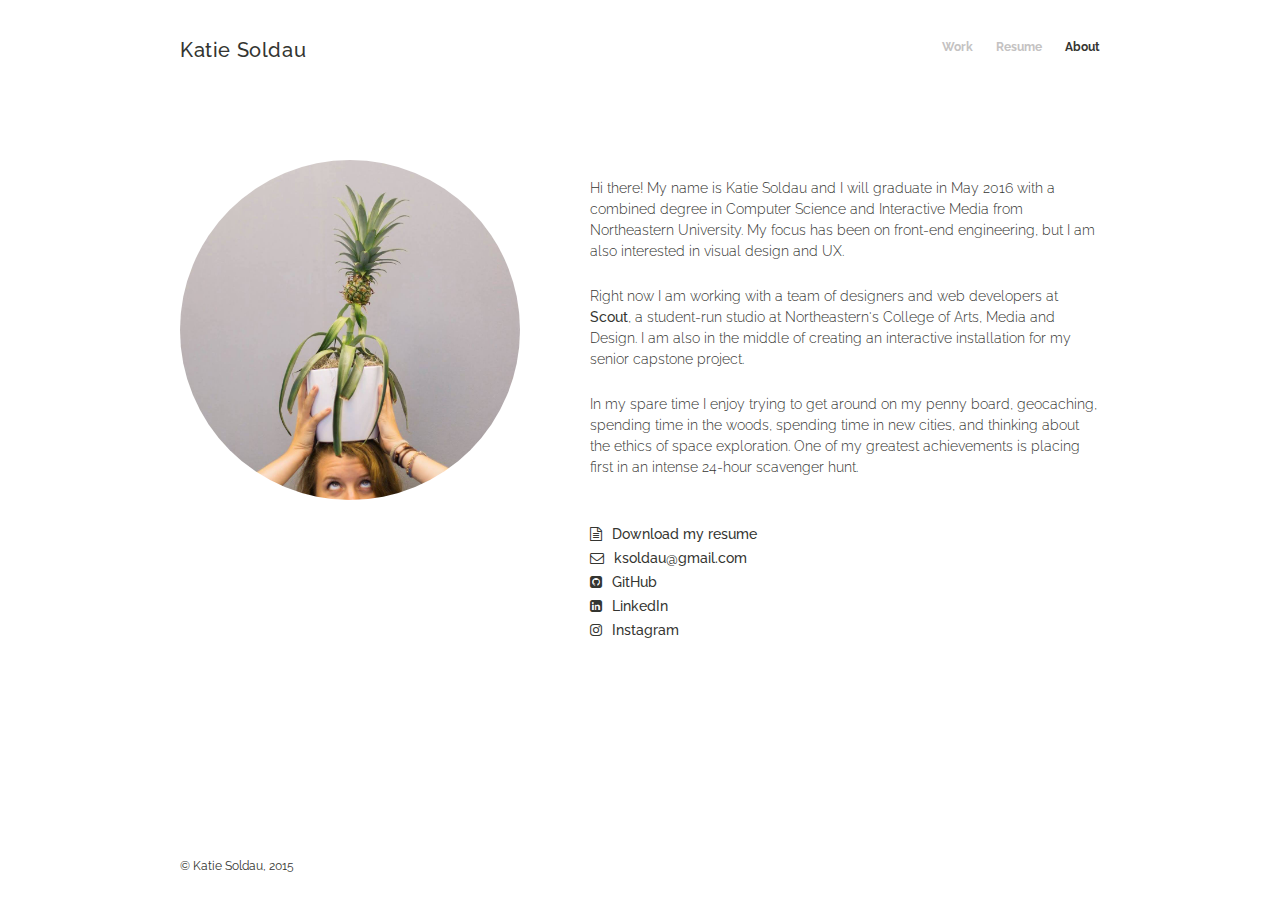
==== about.html @ ed0b5127 "site files from building Portfolio" ====
<!doctype html>
<html>
  <head>
    <meta charset="utf-8">

    <!-- Always force latest IE rendering engine or request Chrome Frame -->
    <meta content="IE=edge,chrome=1" http-equiv="X-UA-Compatible">

    <title>Katie Soldau</title>
    <meta name="description" content="Katie Soldau's portfolio site.">
    <meta name="keywords" content="katie, soldau, web, development, front-end, design, interactive media">

    <meta name="viewport" content="width=device-width, initial-scale=1, maximum-scale=1, user-scalable=no">


    <link rel="stylesheet" href="https://maxcdn.bootstrapcdn.com/font-awesome/4.5.0/css/font-awesome.min.css">
    <link href='https://fonts.googleapis.com/css?family=Lato:400,100,300,700,900,100italic,300italic,400italic,700italic,900italic' rel='stylesheet' type='text/css'>

    <link href='https://fonts.googleapis.com/css?family=Oswald:700' rel='stylesheet' type='text/css'>
    <link href='https://fonts.googleapis.com/css?family=Raleway:400,800,700,900,600,500,300,200,100' rel='stylesheet' type='text/css'>
    <link href="/stylesheets/normalize.css" rel="stylesheet" /><link href="/stylesheets/all.css" rel="stylesheet" />

    <script src="/javascripts/all.js"></script>

    <!-- <link rel='shortcut icon' href='/favicon.ico?v=3' type='image/x-icon'/ > -->

    <link rel="apple-touch-icon" sizes="57x57" href="/apple-icon-57x57.png">
    <link rel="apple-touch-icon" sizes="60x60" href="/apple-icon-60x60.png">
    <link rel="apple-touch-icon" sizes="72x72" href="/apple-icon-72x72.png">
    <link rel="apple-touch-icon" sizes="76x76" href="/apple-icon-76x76.png">
    <link rel="apple-touch-icon" sizes="114x114" href="/apple-icon-114x114.png">
    <link rel="apple-touch-icon" sizes="120x120" href="/apple-icon-120x120.png">
    <link rel="apple-touch-icon" sizes="144x144" href="/apple-icon-144x144.png">
    <link rel="apple-touch-icon" sizes="152x152" href="/apple-icon-152x152.png">
    <link rel="apple-touch-icon" sizes="180x180" href="/apple-icon-180x180.png">
    <link rel="icon" type="image/png" sizes="192x192"  href="/android-icon-192x192.png">
    <link rel="icon" type="image/png" sizes="32x32" href="/favicon-32x32.png">
    <link rel="icon" type="image/png" sizes="96x96" href="/favicon-96x96.png">
    <link rel="icon" type="image/png" sizes="16x16" href="/favicon-16x16.png">
    <link rel="manifest" href="/manifest.json">
    <meta name="msapplication-TileColor" content="#ffffff">
    <meta name="msapplication-TileImage" content="/ms-icon-144x144.png">
    <meta name="theme-color" content="#ffffff">

  </head>

  <body class="about">
    <div class="page">
      <nav class="nav">
        <a class="nav__name" href="/">Katie Soldau</a>
        <ul class="nav__list">
          <li class="nav__item">
            <a class="nav__link" href="/">Work</a>
          </li>
          <li class="nav__item">
            <a target="_blank" class="nav__link" href="/ksoldau_resume.pdf">Resume</a>
          </li>
          <li class="nav__item">
          <a class="nav__link active" href="/about.html">About</a>
          </li>
        </ul>
      </nav>

      <div class="headshot">
</div>
<div class="bio">
  <p>Hi there! My name is Katie Soldau and I will graduate in May 2016 with a combined degree in Computer Science and Interactive Media from Northeastern University. My focus has been on front-end engineering, but I am also interested in visual design and UX.</p>
  <p>Right now I am working with a team of designers and web developers at <a target="_blank" href="http://northeastern.edu/scout">Scout</a>, a student-run studio at Northeastern's College of Arts, Media and Design. I am also in the middle of creating an interactive installation for my senior capstone project.
  </p>
  <p>In my spare time I enjoy trying to get around on my penny board, geocaching, spending time in the woods, spending time in new cities, and thinking about the ethics of space exploration. One of my greatest achievements is placing first in an intense 24-hour scavenger hunt.
  </p>



  <ul class="contact">
    <li>
      <a href="/ksoldau_resume.pdf" download><i class="fa fa-file-text-o"></i>Download my resume</a>
    </li>
    <li>
      <a href="mailto:ksoldau@gmail.com"><i class="fa fa-envelope-o"></i>ksoldau@gmail.com</a>
    </li>
    <li>
      <a target="_blank" href="https://github.com/ksoldau"><i class="fa fa-github-square"></i>GitHub</a>
    </li>
    <li>
      <a target="_blank" href="https://www.linkedin.com/in/katie-soldau-02902955"><i class="fa fa-linkedin-square"></i>LinkedIn</a>
    </li>
    <li>
      <a target="_blank" href="https://www.instagram.com/katiesoldau"><i class="fa fa-instagram"></i>Instagram</a>
    </li>
  </ul>

</div>


      <div class="clear"></div>
      <footer class="footer">&#169 Katie Soldau, 2015</footer>

    </div>

  <script>
    (function(i,s,o,g,r,a,m){i['GoogleAnalyticsObject']=r;i[r]=i[r]||function(){
    (i[r].q=i[r].q||[]).push(arguments)},i[r].l=1*new Date();a=s.createElement(o),
    m=s.getElementsByTagName(o)[0];a.async=1;a.src=g;m.parentNode.insertBefore(a,m)
    })(window,document,'script','//www.google-analytics.com/analytics.js','ga');

    ga('create', 'UA-40045422-1', 'auto');
    ga('send', 'pageview');

  </script>

  </body>
</html>
---- stylesheets/all.css ----
/*! normalize.css v2.0.1 | MIT License | git.io/normalize */
/* ==========================================================================
   HTML5 display definitions
   ========================================================================== */
/*
 * Corrects `block` display not defined in IE 8/9.
 */
/* line 12, /Users/katiesoldau/Code/Portfolio/source/stylesheets/global/_normalize.css */
article,
aside,
details,
figcaption,
figure,
footer,
header,
hgroup,
nav,
section,
summary {
  display: block; }

/*
 * Corrects `inline-block` display not defined in IE 8/9.
 */
/* line 30, /Users/katiesoldau/Code/Portfolio/source/stylesheets/global/_normalize.css */
audio,
canvas,
video {
  display: inline-block; }

/*
 * Prevents modern browsers from displaying `audio` without controls.
 * Remove excess height in iOS 5 devices.
 */
/* line 41, /Users/katiesoldau/Code/Portfolio/source/stylesheets/global/_normalize.css */
audio:not([controls]) {
  display: none;
  height: 0; }

/*
 * Addresses styling for `hidden` attribute not present in IE 8/9.
 */
/* line 50, /Users/katiesoldau/Code/Portfolio/source/stylesheets/global/_normalize.css */
[hidden] {
  display: none; }

/* ==========================================================================
   Base
   ========================================================================== */
/*
 * 1. Sets default font family to sans-serif.
 * 2. Prevents iOS text size adjust after orientation change, without disabling
 *    user zoom.
 */
/* line 64, /Users/katiesoldau/Code/Portfolio/source/stylesheets/global/_normalize.css */
html {
  font-family: sans-serif;
  /* 1 */
  -webkit-text-size-adjust: 100%;
  /* 2 */
  -ms-text-size-adjust: 100%;
  /* 2 */ }

/*
 * Removes default margin.
 */
/* line 74, /Users/katiesoldau/Code/Portfolio/source/stylesheets/global/_normalize.css */
body {
  margin: 0; }

/* ==========================================================================
   Links
   ========================================================================== */
/*
 * Addresses `outline` inconsistency between Chrome and other browsers.
 */
/* line 86, /Users/katiesoldau/Code/Portfolio/source/stylesheets/global/_normalize.css */
a:focus {
  outline: thin dotted; }

/*
 * Improves readability when focused and also mouse hovered in all browsers.
 */
/* line 94, /Users/katiesoldau/Code/Portfolio/source/stylesheets/global/_normalize.css */
a:active,
a:hover {
  outline: 0; }

/* ==========================================================================
   Typography
   ========================================================================== */
/*
 * Addresses `h1` font sizes within `section` and `article` in Firefox 4+,
 * Safari 5, and Chrome.
 */
/* line 108, /Users/katiesoldau/Code/Portfolio/source/stylesheets/global/_normalize.css */
h1 {
  font-size: 2em; }

/*
 * Addresses styling not present in IE 8/9, Safari 5, and Chrome.
 */
/* line 116, /Users/katiesoldau/Code/Portfolio/source/stylesheets/global/_normalize.css */
abbr[title] {
  border-bottom: 1px dotted; }

/*
 * Addresses style set to `bolder` in Firefox 4+, Safari 5, and Chrome.
 */
/* line 124, /Users/katiesoldau/Code/Portfolio/source/stylesheets/global/_normalize.css */
b,
strong {
  font-weight: bold; }

/*
 * Addresses styling not present in Safari 5 and Chrome.
 */
/* line 133, /Users/katiesoldau/Code/Portfolio/source/stylesheets/global/_normalize.css */
dfn {
  font-style: italic; }

/*
 * Addresses styling not present in IE 8/9.
 */
/* line 141, /Users/katiesoldau/Code/Portfolio/source/stylesheets/global/_normalize.css */
mark {
  background: #ff0;
  color: #000; }

/*
 * Corrects font family set oddly in Safari 5 and Chrome.
 */
/* line 151, /Users/katiesoldau/Code/Portfolio/source/stylesheets/global/_normalize.css */
code,
kbd,
pre,
samp {
  font-family: monospace, serif;
  font-size: 1em; }

/*
 * Improves readability of pre-formatted text in all browsers.
 */
/* line 163, /Users/katiesoldau/Code/Portfolio/source/stylesheets/global/_normalize.css */
pre {
  white-space: pre;
  white-space: pre-wrap;
  word-wrap: break-word; }

/*
 * Sets consistent quote types.
 */
/* line 173, /Users/katiesoldau/Code/Portfolio/source/stylesheets/global/_normalize.css */
q {
  quotes: "\201C" "\201D" "\2018" "\2019"; }

/*
 * Addresses inconsistent and variable font size in all browsers.
 */
/* line 181, /Users/katiesoldau/Code/Portfolio/source/stylesheets/global/_normalize.css */
small {
  font-size: 80%; }

/*
 * Prevents `sub` and `sup` affecting `line-height` in all browsers.
 */
/* line 189, /Users/katiesoldau/Code/Portfolio/source/stylesheets/global/_normalize.css */
sub,
sup {
  font-size: 75%;
  line-height: 0;
  position: relative;
  vertical-align: baseline; }

/* line 197, /Users/katiesoldau/Code/Portfolio/source/stylesheets/global/_normalize.css */
sup {
  top: -0.5em; }

/* line 201, /Users/katiesoldau/Code/Portfolio/source/stylesheets/global/_normalize.css */
sub {
  bottom: -0.25em; }

/* ==========================================================================
   Embedded content
   ========================================================================== */
/*
 * Removes border when inside `a` element in IE 8/9.
 */
/* line 213, /Users/katiesoldau/Code/Portfolio/source/stylesheets/global/_normalize.css */
img {
  border: 0; }

/*
 * Corrects overflow displayed oddly in IE 9.
 */
/* line 221, /Users/katiesoldau/Code/Portfolio/source/stylesheets/global/_normalize.css */
svg:not(:root) {
  overflow: hidden; }

/* ==========================================================================
   Figures
   ========================================================================== */
/*
 * Addresses margin not present in IE 8/9 and Safari 5.
 */
/* line 233, /Users/katiesoldau/Code/Portfolio/source/stylesheets/global/_normalize.css */
figure {
  margin: 0; }

/* ==========================================================================
   Forms
   ========================================================================== */
/*
 * Define consistent border, margin, and padding.
 */
/* line 245, /Users/katiesoldau/Code/Portfolio/source/stylesheets/global/_normalize.css */
fieldset {
  border: 1px solid #c0c0c0;
  margin: 0 2px;
  padding: 0.35em 0.625em 0.75em; }

/*
 * 1. Corrects color not being inherited in IE 8/9.
 * 2. Remove padding so people aren't caught out if they zero out fieldsets.
 */
/* line 256, /Users/katiesoldau/Code/Portfolio/source/stylesheets/global/_normalize.css */
legend {
  border: 0;
  /* 1 */
  padding: 0;
  /* 2 */ }

/*
 * 1. Corrects font family not being inherited in all browsers.
 * 2. Corrects font size not being inherited in all browsers.
 * 3. Addresses margins set differently in Firefox 4+, Safari 5, and Chrome
 */
/* line 267, /Users/katiesoldau/Code/Portfolio/source/stylesheets/global/_normalize.css */
button,
input,
select,
textarea {
  font-family: inherit;
  /* 1 */
  font-size: 100%;
  /* 2 */
  margin: 0;
  /* 3 */ }

/*
 * Addresses Firefox 4+ setting `line-height` on `input` using `!important` in
 * the UA stylesheet.
 */
/* line 281, /Users/katiesoldau/Code/Portfolio/source/stylesheets/global/_normalize.css */
button,
input {
  line-height: normal; }

/*
 * 1. Avoid the WebKit bug in Android 4.0.* where (2) destroys native `audio`
 *    and `video` controls.
 * 2. Corrects inability to style clickable `input` types in iOS.
 * 3. Improves usability and consistency of cursor style between image-type
 *    `input` and others.
 */
/* line 294, /Users/katiesoldau/Code/Portfolio/source/stylesheets/global/_normalize.css */
button,
html input[type="button"],
input[type="reset"],
input[type="submit"] {
  -webkit-appearance: button;
  /* 2 */
  cursor: pointer;
  /* 3 */ }

/*
 * Re-set default cursor for disabled elements.
 */
/* line 306, /Users/katiesoldau/Code/Portfolio/source/stylesheets/global/_normalize.css */
button[disabled],
input[disabled] {
  cursor: default; }

/*
 * 1. Addresses box sizing set to `content-box` in IE 8/9.
 * 2. Removes excess padding in IE 8/9.
 */
/* line 316, /Users/katiesoldau/Code/Portfolio/source/stylesheets/global/_normalize.css */
input[type="checkbox"],
input[type="radio"] {
  box-sizing: border-box;
  /* 1 */
  padding: 0;
  /* 2 */ }

/*
 * 1. Addresses `appearance` set to `searchfield` in Safari 5 and Chrome.
 * 2. Addresses `box-sizing` set to `border-box` in Safari 5 and Chrome
 *    (include `-moz` to future-proof).
 */
/* line 328, /Users/katiesoldau/Code/Portfolio/source/stylesheets/global/_normalize.css */
input[type="search"] {
  -webkit-appearance: textfield;
  /* 1 */
  -moz-box-sizing: content-box;
  -webkit-box-sizing: content-box;
  /* 2 */
  box-sizing: content-box; }

/*
 * Removes inner padding and search cancel button in Safari 5 and Chrome
 * on OS X.
 */
/* line 340, /Users/katiesoldau/Code/Portfolio/source/stylesheets/global/_normalize.css */
input[type="search"]::-webkit-search-cancel-button,
input[type="search"]::-webkit-search-decoration {
  -webkit-appearance: none; }

/*
 * Removes inner padding and border in Firefox 4+.
 */
/* line 349, /Users/katiesoldau/Code/Portfolio/source/stylesheets/global/_normalize.css */
button::-moz-focus-inner,
input::-moz-focus-inner {
  border: 0;
  padding: 0; }

/*
 * 1. Removes default vertical scrollbar in IE 8/9.
 * 2. Improves readability and alignment in all browsers.
 */
/* line 360, /Users/katiesoldau/Code/Portfolio/source/stylesheets/global/_normalize.css */
textarea {
  overflow: auto;
  /* 1 */
  vertical-align: top;
  /* 2 */ }

/* ==========================================================================
   Tables
   ========================================================================== */
/*
 * Remove most spacing between table cells.
 */
/* line 373, /Users/katiesoldau/Code/Portfolio/source/stylesheets/global/_normalize.css */
table {
  border-collapse: collapse;
  border-spacing: 0; }

/* http://meyerweb.com/eric/tools/css/reset/
   v2.0 | 20110126
   License: none (public domain)
*/
/* line 7, /Users/katiesoldau/Code/Portfolio/source/stylesheets/global/_reset.css */
html, body, div, span, applet, object, iframe,
h1, h2, h3, h4, h5, h6, p, blockquote, pre,
a, abbr, acronym, address, big, cite, code,
del, dfn, em, img, ins, kbd, q, s, samp,
small, strike, strong, sub, sup, tt, var,
b, u, i, center,
dl, dt, dd, ol, ul, li,
fieldset, form, label, legend,
table, caption, tbody, tfoot, thead, tr, th, td,
article, aside, canvas, details, embed,
figure, figcaption, footer, header, hgroup,
menu, nav, output, ruby, section, summary,
time, mark, audio, video {
  margin: 0;
  padding: 0;
  border: 0;
  font-size: 100%;
  font: inherit;
  vertical-align: baseline; }

/* HTML5 display-role reset for older browsers */
/* line 28, /Users/katiesoldau/Code/Portfolio/source/stylesheets/global/_reset.css */
article, aside, details, figcaption, figure,
footer, header, hgroup, menu, nav, section {
  display: block; }

/* line 32, /Users/katiesoldau/Code/Portfolio/source/stylesheets/global/_reset.css */
body {
  line-height: 1; }

/* line 35, /Users/katiesoldau/Code/Portfolio/source/stylesheets/global/_reset.css */
ol, ul {
  list-style: none; }

/* line 38, /Users/katiesoldau/Code/Portfolio/source/stylesheets/global/_reset.css */
blockquote, q {
  quotes: none; }

/* line 41, /Users/katiesoldau/Code/Portfolio/source/stylesheets/global/_reset.css */
blockquote:before, blockquote:after,
q:before, q:after {
  content: '';
  content: none; }

/* line 46, /Users/katiesoldau/Code/Portfolio/source/stylesheets/global/_reset.css */
table {
  border-collapse: collapse;
  border-spacing: 0; }

/* line 1, /Users/katiesoldau/Code/Portfolio/source/stylesheets/global/_global.scss */
* {
  margin: 0;
  box-sizing: border-box; }

/* line 5, /Users/katiesoldau/Code/Portfolio/source/stylesheets/global/_global.scss */
html, body {
  height: 100%;
  font-weight: 400; }

/* set up classes for jeet grid */
/* line 11, /Users/katiesoldau/Code/Portfolio/source/stylesheets/global/_global.scss */
.col-1 {
  float: left;
  clear: none;
  width: 6.5%;
  margin-left: 0;
  margin-right: 2%; }
  /* line 51, /Users/katiesoldau/Code/Portfolio/source/stylesheets/jeet/_grid.scss */
  .col-1:last-child {
    margin-right: 0; }

/* line 14, /Users/katiesoldau/Code/Portfolio/source/stylesheets/global/_global.scss */
.col-2 {
  float: left;
  clear: none;
  width: 15.0%;
  margin-left: 0;
  margin-right: 2%; }
  /* line 51, /Users/katiesoldau/Code/Portfolio/source/stylesheets/jeet/_grid.scss */
  .col-2:last-child {
    margin-right: 0; }

/* line 17, /Users/katiesoldau/Code/Portfolio/source/stylesheets/global/_global.scss */
.col-3 {
  float: left;
  clear: none;
  width: 23.5%;
  margin-left: 0;
  margin-right: 2%; }
  /* line 51, /Users/katiesoldau/Code/Portfolio/source/stylesheets/jeet/_grid.scss */
  .col-3:last-child {
    margin-right: 0; }

/* line 20, /Users/katiesoldau/Code/Portfolio/source/stylesheets/global/_global.scss */
.col-4 {
  float: left;
  clear: none;
  width: 32.0%;
  margin-left: 0;
  margin-right: 2%; }
  /* line 51, /Users/katiesoldau/Code/Portfolio/source/stylesheets/jeet/_grid.scss */
  .col-4:last-child {
    margin-right: 0; }

/* line 23, /Users/katiesoldau/Code/Portfolio/source/stylesheets/global/_global.scss */
.col-5 {
  float: left;
  clear: none;
  width: 40.5%;
  margin-left: 0;
  margin-right: 2%; }
  /* line 51, /Users/katiesoldau/Code/Portfolio/source/stylesheets/jeet/_grid.scss */
  .col-5:last-child {
    margin-right: 0; }

/* line 26, /Users/katiesoldau/Code/Portfolio/source/stylesheets/global/_global.scss */
.col-6 {
  float: left;
  clear: none;
  width: 49%;
  margin-left: 0;
  margin-right: 2%; }
  /* line 51, /Users/katiesoldau/Code/Portfolio/source/stylesheets/jeet/_grid.scss */
  .col-6:last-child {
    margin-right: 0; }

/* line 29, /Users/katiesoldau/Code/Portfolio/source/stylesheets/global/_global.scss */
.col-7 {
  float: left;
  clear: none;
  width: 57.5%;
  margin-left: 0;
  margin-right: 2%; }
  /* line 51, /Users/katiesoldau/Code/Portfolio/source/stylesheets/jeet/_grid.scss */
  .col-7:last-child {
    margin-right: 0; }

/* line 32, /Users/katiesoldau/Code/Portfolio/source/stylesheets/global/_global.scss */
.col-8 {
  float: left;
  clear: none;
  width: 66.0%;
  margin-left: 0;
  margin-right: 2%; }
  /* line 51, /Users/katiesoldau/Code/Portfolio/source/stylesheets/jeet/_grid.scss */
  .col-8:last-child {
    margin-right: 0; }

/* line 35, /Users/katiesoldau/Code/Portfolio/source/stylesheets/global/_global.scss */
.col-9 {
  float: left;
  clear: none;
  width: 74.5%;
  margin-left: 0;
  margin-right: 2%; }
  /* line 51, /Users/katiesoldau/Code/Portfolio/source/stylesheets/jeet/_grid.scss */
  .col-9:last-child {
    margin-right: 0; }

/* line 38, /Users/katiesoldau/Code/Portfolio/source/stylesheets/global/_global.scss */
.col-10 {
  float: left;
  clear: none;
  width: 83%;
  margin-left: 0;
  margin-right: 2%; }
  /* line 51, /Users/katiesoldau/Code/Portfolio/source/stylesheets/jeet/_grid.scss */
  .col-10:last-child {
    margin-right: 0; }

/* line 41, /Users/katiesoldau/Code/Portfolio/source/stylesheets/global/_global.scss */
.col-11 {
  float: left;
  clear: none;
  width: 91.5%;
  margin-left: 0;
  margin-right: 2%; }
  /* line 51, /Users/katiesoldau/Code/Portfolio/source/stylesheets/jeet/_grid.scss */
  .col-11:last-child {
    margin-right: 0; }

/* line 44, /Users/katiesoldau/Code/Portfolio/source/stylesheets/global/_global.scss */
.col-12 {
  float: left;
  clear: none;
  width: 100%;
  margin-left: 0;
  margin-right: 2%;
  margin-right: 0; }
  /* line 51, /Users/katiesoldau/Code/Portfolio/source/stylesheets/jeet/_grid.scss */
  .col-12:last-child {
    margin-right: 0; }

/* line 48, /Users/katiesoldau/Code/Portfolio/source/stylesheets/global/_global.scss */
.edge {
  margin-right: 0; }

/* line 53, /Users/katiesoldau/Code/Portfolio/source/stylesheets/global/_global.scss */
.page {
  position: relative;
  min-height: 100%;
  margin-bottom: -60px;
  margin-left: auto;
  margin-right: auto;
  width: 100%;
  max-width: 1000px; }
  /* line 62, /Users/katiesoldau/Code/Portfolio/source/stylesheets/global/_global.scss */
  .page:after {
    content: "";
    display: block; }
  @media (min-width: 1200px) {
    /* line 53, /Users/katiesoldau/Code/Portfolio/source/stylesheets/global/_global.scss */
    .page {
      padding: 30px 40px 60px 40px; } }
  @media (min-width: 801px) and (max-width: 1199px) {
    /* line 53, /Users/katiesoldau/Code/Portfolio/source/stylesheets/global/_global.scss */
    .page {
      padding: 30px 5% 60px 5%; } }
  @media (max-width: 800px) {
    /* line 53, /Users/katiesoldau/Code/Portfolio/source/stylesheets/global/_global.scss */
    .page {
      padding: 20px 5% 60px 5%; } }

/* line 76, /Users/katiesoldau/Code/Portfolio/source/stylesheets/global/_global.scss */
.clear {
  clear: both; }

/* line 80, /Users/katiesoldau/Code/Portfolio/source/stylesheets/global/_global.scss */
.nav {
  font-size: 12px;
  margin-bottom: 10px;
  margin-top: 10px;
  overflow: hidden; }

/* line 86, /Users/katiesoldau/Code/Portfolio/source/stylesheets/global/_global.scss */
.nav__name {
  letter-spacing: 0.6px;
  font-size: 20px;
  text-decoration: none; }
  /* line 90, /Users/katiesoldau/Code/Portfolio/source/stylesheets/global/_global.scss */
  .nav__name:hover {
    color: #343531; }
  @media (max-width: 412px) {
    /* line 86, /Users/katiesoldau/Code/Portfolio/source/stylesheets/global/_global.scss */
    .nav__name {
      text-align: center;
      display: block;
      margin-bottom: 12px; } }
  @media (min-width: 413px) {
    /* line 86, /Users/katiesoldau/Code/Portfolio/source/stylesheets/global/_global.scss */
    .nav__name {
      float: left; } }

/* line 102, /Users/katiesoldau/Code/Portfolio/source/stylesheets/global/_global.scss */
.nav__list {
  list-style: none;
  margin-top: 1px;
  text-align: right; }
  @media (max-width: 412px) {
    /* line 102, /Users/katiesoldau/Code/Portfolio/source/stylesheets/global/_global.scss */
    .nav__list {
      text-align: center; } }

/* line 110, /Users/katiesoldau/Code/Portfolio/source/stylesheets/global/_global.scss */
.nav__item {
  display: inline-block;
  margin-left: 20px; }

/* line 114, /Users/katiesoldau/Code/Portfolio/source/stylesheets/global/_global.scss */
.nav__link {
  text-decoration: none;
  font-weight: 700;
  color: #C4C2C2;
  transition: color 0.15s ease-in-out; }
  /* line 120, /Users/katiesoldau/Code/Portfolio/source/stylesheets/global/_global.scss */
  .nav__link.active {
    color: #343531; }
    /* line 122, /Users/katiesoldau/Code/Portfolio/source/stylesheets/global/_global.scss */
    .nav__link.active:hover {
      color: #343531; }
  /* line 126, /Users/katiesoldau/Code/Portfolio/source/stylesheets/global/_global.scss */
  .nav__link:hover {
    color: #fcb41d; }

/* line 130, /Users/katiesoldau/Code/Portfolio/source/stylesheets/global/_global.scss */
.footer, .page:after {
  height: 60px; }

/* line 133, /Users/katiesoldau/Code/Portfolio/source/stylesheets/global/_global.scss */
.footer {
  position: absolute;
  bottom: 0;
  height: 60px;
  width: 100%;
  max-width: 1000px;
  margin: 0 auto;
  font-size: 12px;
  padding-top: 20px; }

/* line 1, /Users/katiesoldau/Code/Portfolio/source/stylesheets/global/_typography.scss */
body {
  font-family: "Raleway", Helvetica, sans-serif;
  color: #343531; }

/* line 6, /Users/katiesoldau/Code/Portfolio/source/stylesheets/global/_typography.scss */
p {
  font-size: 14px;
  line-height: 1.5;
  font-weight: 300; }

/* line 12, /Users/katiesoldau/Code/Portfolio/source/stylesheets/global/_typography.scss */
a {
  text-decoration: none;
  color: #343531;
  font-weight: 500; }
  /* line 17, /Users/katiesoldau/Code/Portfolio/source/stylesheets/global/_typography.scss */
  a:hover {
    transition: color 0.15s ease-in-out;
    color: #FFAD00; }

/* line 23, /Users/katiesoldau/Code/Portfolio/source/stylesheets/global/_typography.scss */
h1 {
  letter-spacing: 0.9px;
  font-size: 44px;
  font-weight: 600; }
  @media (max-width: 800px) {
    /* line 23, /Users/katiesoldau/Code/Portfolio/source/stylesheets/global/_typography.scss */
    h1 {
      font-size: 30px;
      letter-spacing: 0.7px; } }

/* line 33, /Users/katiesoldau/Code/Portfolio/source/stylesheets/global/_typography.scss */
h2 {
  font-size: 22px;
  font-weight: 600; }
  @media (max-width: 800px) {
    /* line 33, /Users/katiesoldau/Code/Portfolio/source/stylesheets/global/_typography.scss */
    h2 {
      font-size: 20px;
      letter-spacing: 0.4px; } }

/* line 42, /Users/katiesoldau/Code/Portfolio/source/stylesheets/global/_typography.scss */
h3 {
  font-weight: 600; }
  @media (max-width: 800px) {
    /* line 42, /Users/katiesoldau/Code/Portfolio/source/stylesheets/global/_typography.scss */
    h3 {
      font-size: 18px; } }
  @media (min-width: 801px) and (max-width: 939px) {
    /* line 42, /Users/katiesoldau/Code/Portfolio/source/stylesheets/global/_typography.scss */
    h3 {
      font-size: 20px; } }
  @media (min-width: 940px) {
    /* line 42, /Users/katiesoldau/Code/Portfolio/source/stylesheets/global/_typography.scss */
    h3 {
      font-size: 18px; } }

/* line 1, /Users/katiesoldau/Code/Portfolio/source/stylesheets/pages/_home.scss */
.hero {
  margin-top: 100px; }
  @media (max-width: 800px) {
    /* line 1, /Users/katiesoldau/Code/Portfolio/source/stylesheets/pages/_home.scss */
    .hero {
      float: left;
      clear: none;
      width: 100%;
      margin-left: 0;
      margin-right: 2%;
      max-width: 430px;
      margin-top: 70px; }
      /* line 51, /Users/katiesoldau/Code/Portfolio/source/stylesheets/jeet/_grid.scss */
      .hero:last-child {
        margin-right: 0; } }
  @media (min-width: 801px) and (max-width: 1199px) {
    /* line 1, /Users/katiesoldau/Code/Portfolio/source/stylesheets/pages/_home.scss */
    .hero {
      float: left;
      clear: none;
      width: 49%;
      margin-left: 0;
      margin-right: 2%; }
      /* line 51, /Users/katiesoldau/Code/Portfolio/source/stylesheets/jeet/_grid.scss */
      .hero:last-child {
        margin-right: 0; } }
  @media (min-width: 1200px) {
    /* line 1, /Users/katiesoldau/Code/Portfolio/source/stylesheets/pages/_home.scss */
    .hero {
      float: left;
      clear: none;
      width: 57.5%;
      margin-left: 0;
      margin-right: 2%; }
      /* line 51, /Users/katiesoldau/Code/Portfolio/source/stylesheets/jeet/_grid.scss */
      .hero:last-child {
        margin-right: 0; } }

/* line 15, /Users/katiesoldau/Code/Portfolio/source/stylesheets/pages/_home.scss */
.hero__name {
  margin-bottom: 10px; }

/* line 18, /Users/katiesoldau/Code/Portfolio/source/stylesheets/pages/_home.scss */
.projects {
  float: left;
  clear: none;
  width: 100%;
  margin-left: 0;
  margin-right: 0; }
  /* line 51, /Users/katiesoldau/Code/Portfolio/source/stylesheets/jeet/_grid.scss */
  .projects:last-child {
    margin-right: 0; }
  @media (max-width: 800px) {
    /* line 18, /Users/katiesoldau/Code/Portfolio/source/stylesheets/pages/_home.scss */
    .projects {
      margin-top: 100px;
      margin-bottom: 70px; } }
  @media (min-width: 801px) {
    /* line 18, /Users/katiesoldau/Code/Portfolio/source/stylesheets/pages/_home.scss */
    .projects {
      margin-top: 135px;
      margin-bottom: 100px; } }

/* line 30, /Users/katiesoldau/Code/Portfolio/source/stylesheets/pages/_home.scss */
.projects__header {
  float: left;
  clear: none;
  width: 100%;
  margin-left: 0;
  margin-right: 2%;
  padding-bottom: 16px; }
  /* line 51, /Users/katiesoldau/Code/Portfolio/source/stylesheets/jeet/_grid.scss */
  .projects__header:last-child {
    margin-right: 0; }

/* line 34, /Users/katiesoldau/Code/Portfolio/source/stylesheets/pages/_home.scss */
.projects__item {
  margin-bottom: 2%; }
  @media (max-width: 800px) {
    /* line 34, /Users/katiesoldau/Code/Portfolio/source/stylesheets/pages/_home.scss */
    .projects__item {
      float: left;
      clear: none;
      width: 100%;
      margin-left: 0;
      margin-right: 2%;
      margin-bottom: 5%;
      margin-right: 0%; }
      /* line 51, /Users/katiesoldau/Code/Portfolio/source/stylesheets/jeet/_grid.scss */
      .projects__item:last-child {
        margin-right: 0; } }
  @media (min-width: 801px) and (max-width: 939px) {
    /* line 34, /Users/katiesoldau/Code/Portfolio/source/stylesheets/pages/_home.scss */
    .projects__item {
      float: left;
      clear: none;
      width: 49%;
      margin-left: 0;
      margin-right: 2%; }
      /* line 51, /Users/katiesoldau/Code/Portfolio/source/stylesheets/jeet/_grid.scss */
      .projects__item:last-child {
        margin-right: 0; }
      /* line 44, /Users/katiesoldau/Code/Portfolio/source/stylesheets/pages/_home.scss */
      .projects__item:nth-child(2n) {
        margin-right: 0%; } }
  @media (min-width: 940px) {
    /* line 34, /Users/katiesoldau/Code/Portfolio/source/stylesheets/pages/_home.scss */
    .projects__item {
      float: left;
      clear: none;
      width: 32.0%;
      margin-left: 0;
      margin-right: 2%; }
      /* line 51, /Users/katiesoldau/Code/Portfolio/source/stylesheets/jeet/_grid.scss */
      .projects__item:last-child {
        margin-right: 0; }
      /* line 50, /Users/katiesoldau/Code/Portfolio/source/stylesheets/pages/_home.scss */
      .projects__item:nth-child(3n) {
        margin-right: 0%; } }

/* line 55, /Users/katiesoldau/Code/Portfolio/source/stylesheets/pages/_home.scss */
.project {
  float: left;
  position: relative;
  height: auto; }
  /* line 61, /Users/katiesoldau/Code/Portfolio/source/stylesheets/pages/_home.scss */
  .project:hover .project__overlay {
    background-color: rgba(0, 0, 0, 0.4); }
  /* line 64, /Users/katiesoldau/Code/Portfolio/source/stylesheets/pages/_home.scss */
  .project:hover .project__info {
    margin-bottom: 10px; }

/* line 69, /Users/katiesoldau/Code/Portfolio/source/stylesheets/pages/_home.scss */
.project__img-wrap {
  position: relative;
  background-color: #343531; }

/* line 73, /Users/katiesoldau/Code/Portfolio/source/stylesheets/pages/_home.scss */
.project__img {
  width: 100%;
  height: auto;
  display: block; }

/* line 78, /Users/katiesoldau/Code/Portfolio/source/stylesheets/pages/_home.scss */
.project__overlay {
  position: absolute;
  top: 0;
  bottom: 0;
  right: 0;
  left: 0;
  transition: background-color 0.15s ease-in-out;
  background-color: transparent; }

/* line 87, /Users/katiesoldau/Code/Portfolio/source/stylesheets/pages/_home.scss */
.project__info {
  position: absolute;
  background-size: contain;
  color: #ffffff;
  transition: all 0.15s ease-in-out; }
  @media (max-width: 800px) {
    /* line 87, /Users/katiesoldau/Code/Portfolio/source/stylesheets/pages/_home.scss */
    .project__info {
      margin-left: 20px;
      bottom: 20px; } }
  @media (min-width: 801px) and (max-width: 939px) {
    /* line 87, /Users/katiesoldau/Code/Portfolio/source/stylesheets/pages/_home.scss */
    .project__info {
      margin-left: 16px;
      bottom: 16px; } }
  @media (min-width: 940px) {
    /* line 87, /Users/katiesoldau/Code/Portfolio/source/stylesheets/pages/_home.scss */
    .project__info {
      margin-left: 20px;
      bottom: 20px; } }

/* line 106, /Users/katiesoldau/Code/Portfolio/source/stylesheets/pages/_home.scss */
.project__blurb {
  padding-top: 5px;
  line-height: 1.3; }
  @media (max-width: 800px) {
    /* line 106, /Users/katiesoldau/Code/Portfolio/source/stylesheets/pages/_home.scss */
    .project__blurb {
      font-size: 14px; } }
  @media (min-width: 801px) and (max-width: 939px) {
    /* line 106, /Users/katiesoldau/Code/Portfolio/source/stylesheets/pages/_home.scss */
    .project__blurb {
      font-size: 16px; } }
  @media (min-width: 940px) {
    /* line 106, /Users/katiesoldau/Code/Portfolio/source/stylesheets/pages/_home.scss */
    .project__blurb {
      font-size: 14px; } }

/* line 1, /Users/katiesoldau/Code/Portfolio/source/stylesheets/pages/_about.scss */
.headshot {
  background-size: contain;
  border-radius: 50%;
  background-image: url("/images/pineapple.jpg"); }
  @media (max-width: 800px) {
    /* line 1, /Users/katiesoldau/Code/Portfolio/source/stylesheets/pages/_about.scss */
    .headshot {
      width: 300px;
      height: 300px;
      margin: 80px auto 0 auto;
      margin-bottom: 30px; } }
  @media (min-width: 801px) and (max-width: 939px) {
    /* line 1, /Users/katiesoldau/Code/Portfolio/source/stylesheets/pages/_about.scss */
    .headshot {
      margin-top: 90px;
      float: left;
      width: 300px;
      height: 300px; } }
  @media (min-width: 940px) {
    /* line 1, /Users/katiesoldau/Code/Portfolio/source/stylesheets/pages/_about.scss */
    .headshot {
      margin-top: 90px;
      float: left;
      width: 340px;
      height: 340px; } }

/* line 26, /Users/katiesoldau/Code/Portfolio/source/stylesheets/pages/_about.scss */
.bio p {
  padding-bottom: 24px; }
@media (max-width: 800px) {
  /* line 24, /Users/katiesoldau/Code/Portfolio/source/stylesheets/pages/_about.scss */
  .bio {
    width: 100%; } }
@media (min-width: 801px) {
  /* line 24, /Users/katiesoldau/Code/Portfolio/source/stylesheets/pages/_about.scss */
  .bio {
    float: left;
    width: calc(100% - 410px);
    margin-left: 70px;
    margin-top: 108px; } }

/* line 40, /Users/katiesoldau/Code/Portfolio/source/stylesheets/pages/_about.scss */
.contact {
  margin-top: 20px; }
  /* line 42, /Users/katiesoldau/Code/Portfolio/source/stylesheets/pages/_about.scss */
  .contact > li {
    font-size: 14px;
    padding: 5px 0; }
  /* line 47, /Users/katiesoldau/Code/Portfolio/source/stylesheets/pages/_about.scss */
  .contact i {
    margin-right: 10px; }

@media (max-width: 800px) {
  /* line 1, /Users/katiesoldau/Code/Portfolio/source/stylesheets/pages/_work.scss */
  .proj-name {
    margin-top: 80px; } }
@media (min-width: 801px) {
  /* line 1, /Users/katiesoldau/Code/Portfolio/source/stylesheets/pages/_work.scss */
  .proj-name {
    margin-top: 140px; } }

/* line 9, /Users/katiesoldau/Code/Portfolio/source/stylesheets/pages/_work.scss */
.proj-details {
  margin-top: 12px;
  margin-bottom: 55px; }

/* line 13, /Users/katiesoldau/Code/Portfolio/source/stylesheets/pages/_work.scss */
.proj-detail {
  font-size: 14px;
  line-height: 1.6; }
  @media (min-width: 801px) {
    /* line 13, /Users/katiesoldau/Code/Portfolio/source/stylesheets/pages/_work.scss */
    .proj-detail {
      display: inline-block; }
      /* line 18, /Users/katiesoldau/Code/Portfolio/source/stylesheets/pages/_work.scss */
      .proj-detail:after {
        content: "|";
        display: inline-block;
        margin: 0 10px; }
      /* line 24, /Users/katiesoldau/Code/Portfolio/source/stylesheets/pages/_work.scss */
      .proj-detail:last-child:after {
        content: ""; } }

/* line 30, /Users/katiesoldau/Code/Portfolio/source/stylesheets/pages/_work.scss */
.proj-header {
  margin-top: 40px; }

/* line 33, /Users/katiesoldau/Code/Portfolio/source/stylesheets/pages/_work.scss */
.proj-content {
  margin-bottom: 160px; }
  /* line 35, /Users/katiesoldau/Code/Portfolio/source/stylesheets/pages/_work.scss */
  .proj-content .proj-image-wrap {
    padding: 20px 0 20px 0; }
  /* line 38, /Users/katiesoldau/Code/Portfolio/source/stylesheets/pages/_work.scss */
  .proj-content h3 {
    padding: 0 0 10px 0; }

/* line 42, /Users/katiesoldau/Code/Portfolio/source/stylesheets/pages/_work.scss */
.proj-content p {
  padding-bottom: 24px;
  max-width: 450px; }

@media (max-width: 800px) {
  /* line 46, /Users/katiesoldau/Code/Portfolio/source/stylesheets/pages/_work.scss */
  .proj-image-wrap {
    width: 100%; } }

/* line 51, /Users/katiesoldau/Code/Portfolio/source/stylesheets/pages/_work.scss */
.proj-image {
  display: inline-block;
  margin-bottom: 20px;
  width: 100%; }
  /* line 56, /Users/katiesoldau/Code/Portfolio/source/stylesheets/pages/_work.scss */
  .proj-image img {
    max-width: 100%;
    border-radius: 3px;
    box-shadow: 0px 0px 2px rgba(0, 0, 0, 0.3); }

/* line 62, /Users/katiesoldau/Code/Portfolio/source/stylesheets/pages/_work.scss */
.desktop img {
  width: 1600px; }

/* line 65, /Users/katiesoldau/Code/Portfolio/source/stylesheets/pages/_work.scss */
.mobile img {
  width: 320px; }

/* line 68, /Users/katiesoldau/Code/Portfolio/source/stylesheets/pages/_work.scss */
.tablet img {
  width: 700px; }

/* line 71, /Users/katiesoldau/Code/Portfolio/source/stylesheets/pages/_work.scss */
.summary {
  margin-top: 50px;
  width: 50%; }

/* line 75, /Users/katiesoldau/Code/Portfolio/source/stylesheets/pages/_work.scss */
.comment {
  display: block;
  font-size: 12px;
  margin-top: 8px;
  font-weight: 600; }
  /* line 81, /Users/katiesoldau/Code/Portfolio/source/stylesheets/pages/_work.scss */
  .comment:before {
    content: '';
    display: block;
    height: 1px;
    width: 10px;
    margin-top: 1px;
    margin-bottom: 4px;
    background-color: #343531; }

/* line 91, /Users/katiesoldau/Code/Portfolio/source/stylesheets/pages/_work.scss */
.next {
  margin-top: 40px; }
  /* line 94, /Users/katiesoldau/Code/Portfolio/source/stylesheets/pages/_work.scss */
  .next > * {
    display: inline-block; }
  @media (max-width: 800px) {
    /* line 91, /Users/katiesoldau/Code/Portfolio/source/stylesheets/pages/_work.scss */
    .next {
      margin-left: auto;
      margin-right: auto;
      width: 300px; } }
  @media (min-width: 801px) {
    /* line 91, /Users/katiesoldau/Code/Portfolio/source/stylesheets/pages/_work.scss */
    .next {
      display: inline-block;
      float: right;
      bottom: 60px; } }

/* line 108, /Users/katiesoldau/Code/Portfolio/source/stylesheets/pages/_work.scss */
.next__header {
  font-size: 13px;
  margin-bottom: 8px; }

/* line 112, /Users/katiesoldau/Code/Portfolio/source/stylesheets/pages/_work.scss */
.next__link {
  margin-top: 8px;
  font-size: 12px;
  width: 100%;
  display: inline-block; }

/* line 118, /Users/katiesoldau/Code/Portfolio/source/stylesheets/pages/_work.scss */
.next__next {
  min-height: 1px; }
  /* line 119, /Users/katiesoldau/Code/Portfolio/source/stylesheets/pages/_work.scss */
  .next__next > * {
    text-align: right; }
  @media (max-width: 800px) {
    /* line 118, /Users/katiesoldau/Code/Portfolio/source/stylesheets/pages/_work.scss */
    .next__next {
      float: left;
      padding-right: 10px; } }

@media (max-width: 800px) {
  /* line 129, /Users/katiesoldau/Code/Portfolio/source/stylesheets/pages/_work.scss */
  .next__next,
  .next__prev {
    width: 140px; } }

@media (max-width: 800px) {
  /* line 135, /Users/katiesoldau/Code/Portfolio/source/stylesheets/pages/_work.scss */
  .next__prev {
    padding-left: 10px; } }
@media (min-width: 801px) {
  /* line 135, /Users/katiesoldau/Code/Portfolio/source/stylesheets/pages/_work.scss */
  .next__prev {
    margin-left: 30px; } }
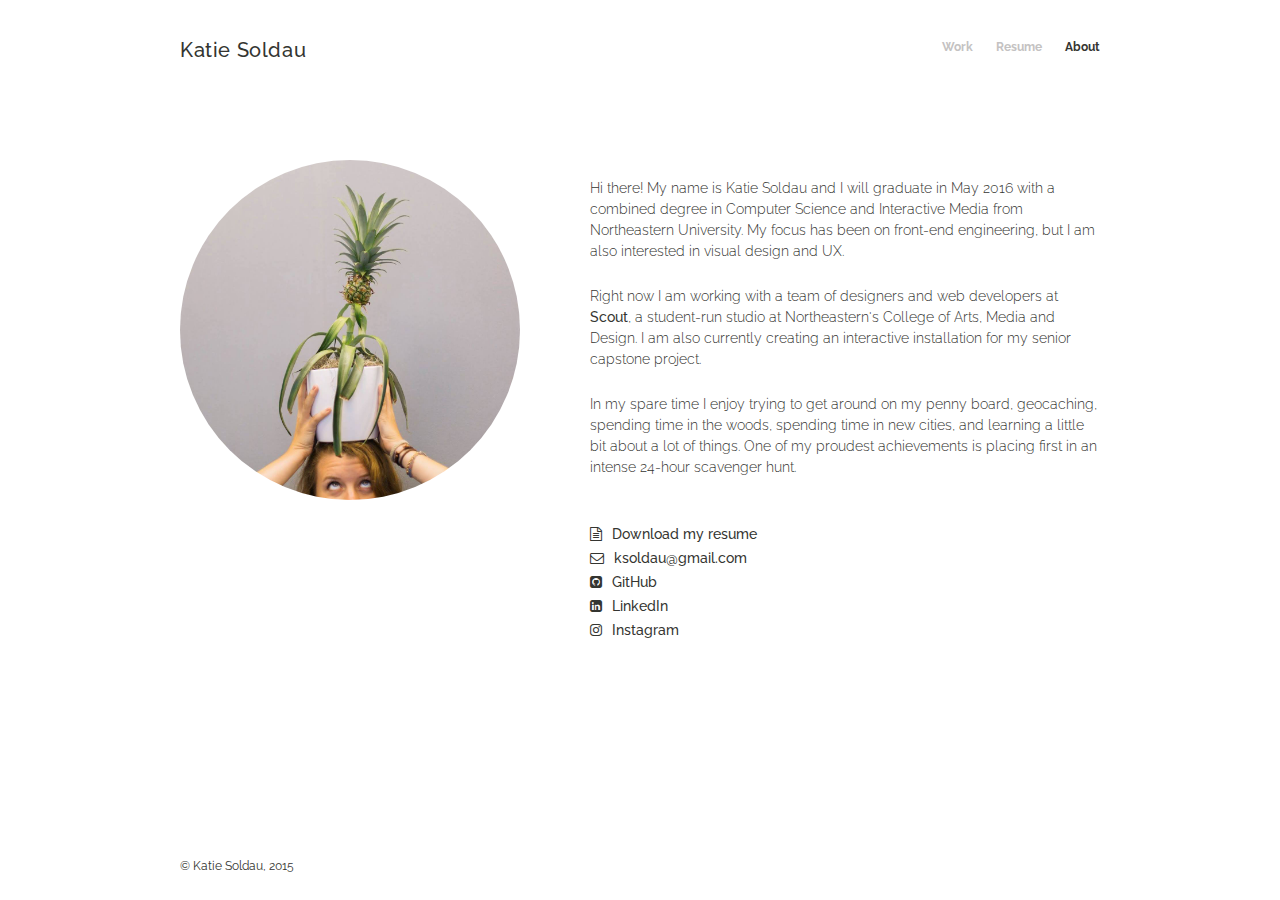
==== commit ffc77779: "highlight color change and about bio change" ====
--- a/about.html
+++ b/about.html
@@ -22,7 +22,7 @@
 
     <script src="/javascripts/all.js"></script>
 
-    <!-- <link rel='shortcut icon' href='/favicon.ico?v=3' type='image/x-icon'/ > -->
+    <link rel='shortcut icon' href='/favicon.ico?v=4' type='image/x-icon'/ >
 
     <link rel="apple-touch-icon" sizes="57x57" href="/apple-icon-57x57.png">
     <link rel="apple-touch-icon" sizes="60x60" href="/apple-icon-60x60.png">
@@ -65,9 +65,9 @@
 </div>
 <div class="bio">
   <p>Hi there! My name is Katie Soldau and I will graduate in May 2016 with a combined degree in Computer Science and Interactive Media from Northeastern University. My focus has been on front-end engineering, but I am also interested in visual design and UX.</p>
-  <p>Right now I am working with a team of designers and web developers at <a target="_blank" href="http://northeastern.edu/scout">Scout</a>, a student-run studio at Northeastern's College of Arts, Media and Design. I am also in the middle of creating an interactive installation for my senior capstone project.
+  <p>Right now I am working with a team of designers and web developers at <a target="_blank" href="http://northeastern.edu/scout">Scout</a>, a student-run studio at Northeastern's College of Arts, Media and Design. I am also currently creating an interactive installation for my senior capstone project.
   </p>
-  <p>In my spare time I enjoy trying to get around on my penny board, geocaching, spending time in the woods, spending time in new cities, and thinking about the ethics of space exploration. One of my greatest achievements is placing first in an intense 24-hour scavenger hunt.
+  <p>In my spare time I enjoy trying to get around on my penny board, geocaching, spending time in the woods, spending time in new cities, and learning a little bit about a lot of things. One of my proudest achievements is placing first in an intense 24-hour scavenger hunt.
   </p>
 
 
--- a/stylesheets/all.css
+++ b/stylesheets/all.css
@@ -634,7 +634,7 @@
       color: #343531; }
   /* line 126, /Users/katiesoldau/Code/Portfolio/source/stylesheets/global/_global.scss */
   .nav__link:hover {
-    color: #fcb41d; }
+    color: #60b563; }
 
 /* line 130, /Users/katiesoldau/Code/Portfolio/source/stylesheets/global/_global.scss */
 .footer, .page:after {
@@ -670,7 +670,7 @@
   /* line 17, /Users/katiesoldau/Code/Portfolio/source/stylesheets/global/_typography.scss */
   a:hover {
     transition: color 0.15s ease-in-out;
-    color: #FFAD00; }
+    color: #4CAF50; }
 
 /* line 23, /Users/katiesoldau/Code/Portfolio/source/stylesheets/global/_typography.scss */
 h1 {
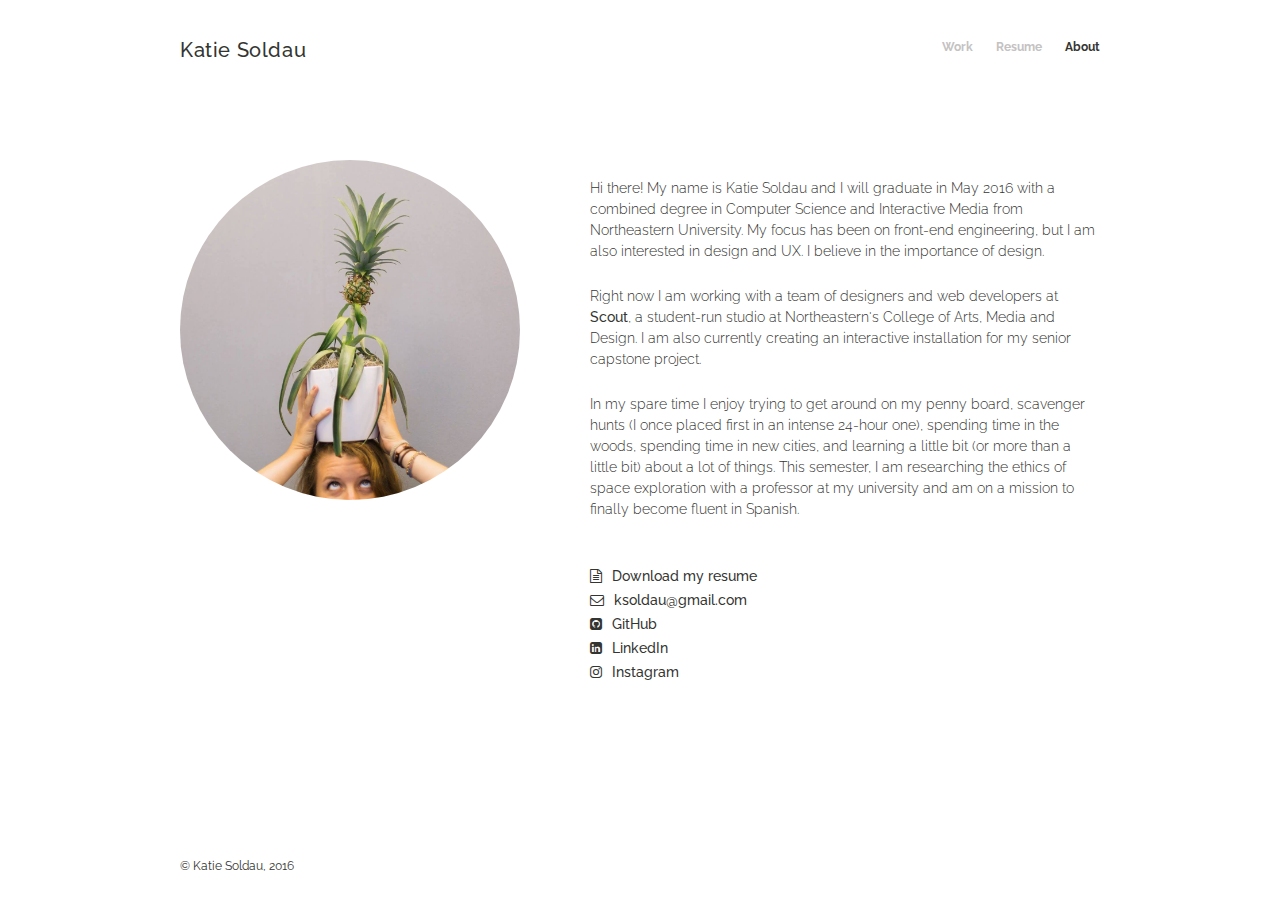
==== commit d2c36f56: "changes" ====
--- a/about.html
+++ b/about.html
@@ -64,10 +64,10 @@
       <div class="headshot">
 </div>
 <div class="bio">
-  <p>Hi there! My name is Katie Soldau and I will graduate in May 2016 with a combined degree in Computer Science and Interactive Media from Northeastern University. My focus has been on front-end engineering, but I am also interested in visual design and UX.</p>
+  <p>Hi there! My name is Katie Soldau and I will graduate in May 2016 with a combined degree in Computer Science and Interactive Media from Northeastern University. My focus has been on front-end engineering, but I am also interested in design and UX. I believe in the importance of design.</p>
   <p>Right now I am working with a team of designers and web developers at <a target="_blank" href="http://northeastern.edu/scout">Scout</a>, a student-run studio at Northeastern's College of Arts, Media and Design. I am also currently creating an interactive installation for my senior capstone project.
   </p>
-  <p>In my spare time I enjoy trying to get around on my penny board, geocaching, spending time in the woods, spending time in new cities, and learning a little bit about a lot of things. One of my proudest achievements is placing first in an intense 24-hour scavenger hunt.
+  <p>In my spare time I enjoy trying to get around on my penny board, scavenger hunts (I once placed first in an intense 24-hour one), spending time in the woods, spending time in new cities, and learning a little bit (or more than a little bit) about a lot of things. This semester, I am researching the ethics of space exploration with a professor at my university and am on a mission to finally become fluent in Spanish.
   </p>
 
 
@@ -94,7 +94,7 @@
 
 
       <div class="clear"></div>
-      <footer class="footer">&#169 Katie Soldau, 2015</footer>
+      <footer class="footer">&#169 Katie Soldau, 2016</footer>
 
     </div>
 
